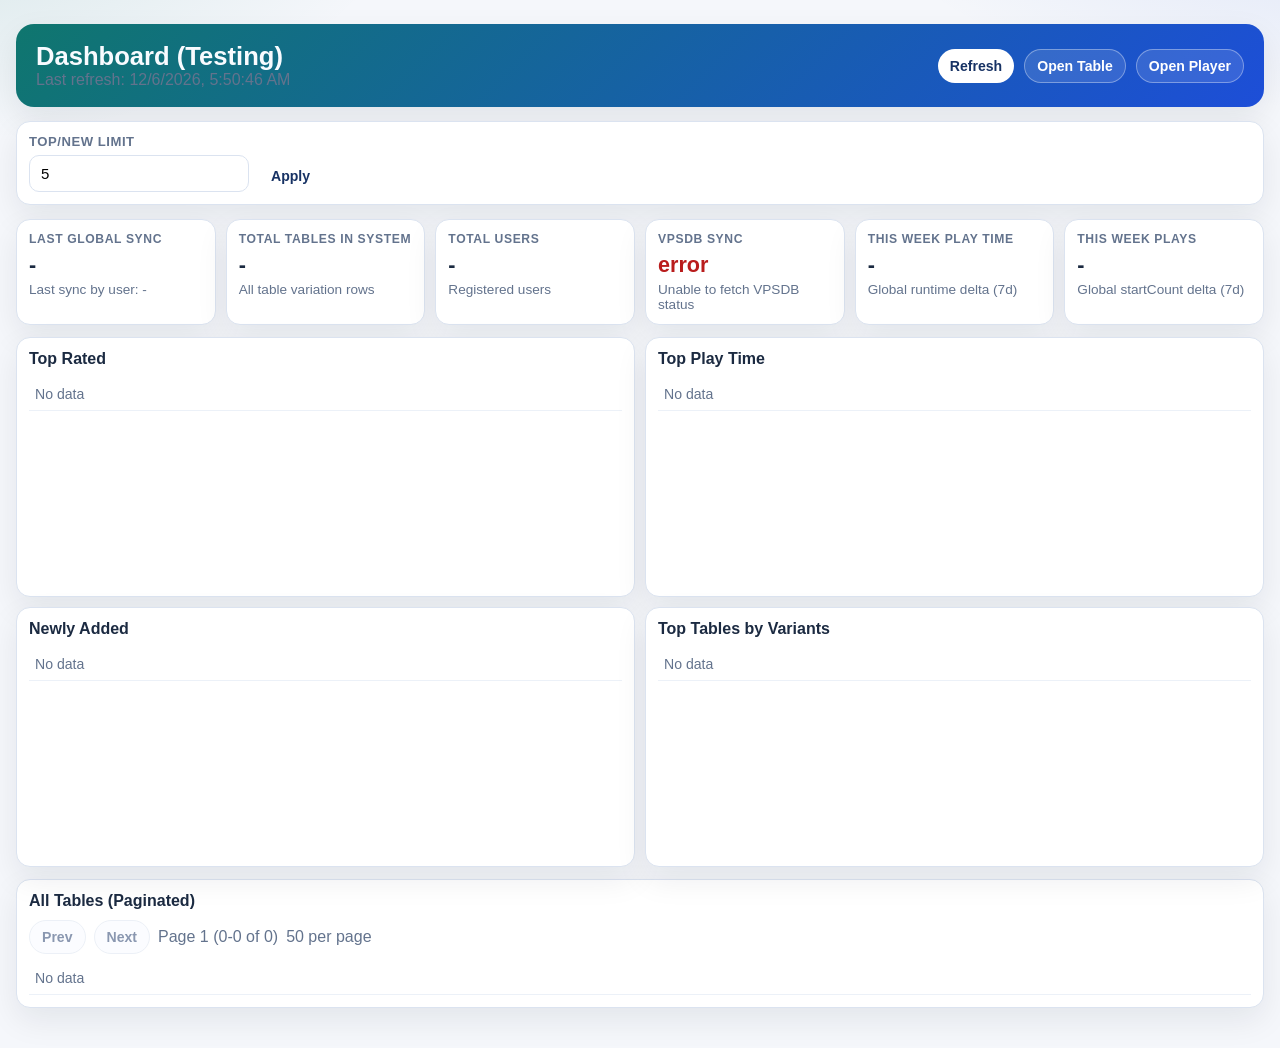
==== index.html @ 9850672e "change API end point name" ====
<!DOCTYPE html>
<html lang="en">
<head>
    <meta charset="UTF-8">
    <meta name="viewport" content="width=device-width, initial-scale=1.0">
    <title>VPinPlay Dashboard</title>
    <style>
        :root {
            --bg: #f5f7fb;
            --surface: #ffffff;
            --line: #dbe3f0;
            --ink: #1b2a41;
            --muted: #63738d;
            --ok: #0f766e;
            --bad: #b91c1c;
            --shadow: 0 12px 32px rgba(15, 23, 42, 0.08);
            --radius: 14px;
        }

        * { box-sizing: border-box; }

        body {
            margin: 0;
            font-family: "Avenir Next", "Montserrat", "Segoe UI", sans-serif;
            color: var(--ink);
            background:
                radial-gradient(900px 420px at -10% -10%, rgba(14, 123, 108, 0.15), transparent 60%),
                radial-gradient(900px 420px at 110% -15%, rgba(29, 78, 216, 0.14), transparent 65%),
                var(--bg);
        }

        .wrap {
            max-width: 1400px;
            margin: 0 auto;
            padding: 24px 16px 40px;
        }

        .hero {
            background: linear-gradient(135deg, #0f766e, #1d4ed8);
            color: #f8fbff;
            border-radius: 18px;
            padding: 18px 20px;
            display: flex;
            align-items: center;
            justify-content: space-between;
            gap: 12px;
            box-shadow: var(--shadow);
        }

        .hero h1 { margin: 0; font-size: clamp(1.25rem, 2vw, 1.9rem); }

        .hero-actions {
            display: flex;
            gap: 10px;
            flex-wrap: wrap;
        }

        .pill, .btn {
            border-radius: 999px;
            padding: 8px 12px;
            font-size: 0.88rem;
            font-weight: 700;
            text-decoration: none;
        }

        .pill {
            color: #fff;
            border: 1px solid rgba(255, 255, 255, 0.35);
            background: rgba(255, 255, 255, 0.12);
        }

        .btn {
            border: none;
            color: #173264;
            background: #fff;
            cursor: pointer;
        }

        .controls, .kpi, .panel {
            background: var(--surface);
            border: 1px solid var(--line);
            border-radius: var(--radius);
            box-shadow: var(--shadow);
        }

        .controls {
            margin-top: 14px;
            padding: 12px;
            display: flex;
            flex-wrap: wrap;
            gap: 10px;
            align-items: end;
        }

        .field {
            display: flex;
            flex-direction: column;
            gap: 6px;
        }

        .field label {
            font-size: 0.82rem;
            color: var(--muted);
            font-weight: 700;
            text-transform: uppercase;
            letter-spacing: 0.04em;
        }

        input {
            border: 1px solid var(--line);
            border-radius: 10px;
            padding: 9px 11px;
            min-width: 220px;
            font-size: 0.94rem;
        }

        .grid-kpi {
            margin-top: 14px;
            display: grid;
            grid-template-columns: repeat(6, minmax(0, 1fr));
            gap: 10px;
        }

        .kpi {
            padding: 12px;
        }

        .kpi .label {
            color: var(--muted);
            text-transform: uppercase;
            letter-spacing: 0.05em;
            font-size: 0.76rem;
            margin-bottom: 6px;
            font-weight: 700;
        }

        .kpi .value {
            font-size: 1.35rem;
            font-weight: 800;
        }

        .kpi .sub {
            margin-top: 4px;
            color: var(--muted);
            font-size: 0.85rem;
        }

        .status-ok { color: var(--ok); }
        .status-bad { color: var(--bad); }

        .grid-panels {
            margin-top: 12px;
            display: grid;
            grid-template-columns: repeat(2, minmax(0, 1fr));
            gap: 10px;
        }

        .panel {
            padding: 12px;
            min-height: 260px;
        }

        .panel.bottom {
            margin-top: 12px;
            min-height: 0;
        }

        .panel h3 {
            margin: 0 0 10px;
            font-size: 1rem;
        }

        .pager {
            display: flex;
            gap: 8px;
            align-items: center;
            flex-wrap: wrap;
            margin-bottom: 8px;
        }

        .pager .btn {
            background: #f8fbff;
            border: 1px solid var(--line);
        }

        .pager .btn:disabled {
            opacity: 0.5;
            cursor: not-allowed;
        }

        table {
            width: 100%;
            border-collapse: collapse;
            font-size: 0.88rem;
        }

        th, td {
            text-align: left;
            padding: 8px 6px;
            border-bottom: 1px solid #ecf1f8;
            vertical-align: top;
        }

        th {
            color: var(--muted);
            font-size: 0.76rem;
            text-transform: uppercase;
            letter-spacing: 0.05em;
        }

        .muted { color: var(--muted); }

        @media (max-width: 1050px) {
            .grid-kpi { grid-template-columns: repeat(2, minmax(0, 1fr)); }
            .grid-panels { grid-template-columns: 1fr; }
        }

        @media (max-width: 640px) {
            .grid-kpi { grid-template-columns: 1fr; }
            input { min-width: 0; width: 100%; }
        }
    </style>
</head>
<body>
    <div class="wrap">
        <section class="hero">
            <div>
                <h1>Dashboard (Testing)</h1>
                <div id="lastRefresh" class="muted">Last refresh: -</div>
            </div>
            <div class="hero-actions">
                <button class="btn" onclick="refreshDashboard()">Refresh</button>
                <a class="pill" href="table.html">Open Table</a>
                <a class="pill" href="player.html">Open Player</a>
            </div>
        </section>

        <section class="controls">
            <div class="field">
                <label for="limitInput">Top/New Limit</label>
                <input id="limitInput" type="number" value="5" min="1" max="100">
            </div>
            <button class="btn" onclick="refreshDashboard()">Apply</button>
        </section>

        <section class="grid-kpi">
            <article class="kpi">
                <div class="label">Last Global Sync</div>
                <div id="kpiLastSync" class="value">-</div>
                <div id="kpiLastSyncUser" class="sub">Last sync by user: -</div>
            </article>
            <article class="kpi">
                <div class="label">Total Tables In System</div>
                <div id="kpiTotalTables" class="value">-</div>
                <div class="sub">All table variation rows</div>
            </article>
            <article class="kpi">
                <div class="label">Total Users</div>
                <div id="kpiUserCount" class="value">-</div>
                <div class="sub">Registered users</div>
            </article>
            <article class="kpi">
                <div class="label">VPSDB Sync</div>
                <div id="kpiVpsdbStatus" class="value">-</div>
                <div id="kpiVpsdbMeta" class="sub">-</div>
            </article>
            <article class="kpi">
                <div class="label">This Week Play Time</div>
                <div id="kpiRuntimeWeek" class="value">-</div>
                <div class="sub">Global runtime delta (7d)</div>
            </article>
            <article class="kpi">
                <div class="label">This Week Plays</div>
                <div id="kpiStartsWeek" class="value">-</div>
                <div class="sub">Global startCount delta (7d)</div>
            </article>
        </section>

        <section class="grid-panels">
            <section class="panel">
                <h3>Top Rated</h3>
                <table id="topRatedTable"></table>
            </section>

            <section class="panel">
                <h3>Top Play Time</h3>
                <table id="topPlayTimeGlobalTable"></table>
            </section>

            <section class="panel">
                <h3>Newly Added</h3>
                <table id="newlyAddedTable"></table>
            </section>

            <section class="panel">
                <h3>Top Tables by Variants</h3>
                <table id="topVariantsTable"></table>
            </section>
        </section>

        <section class="panel bottom">
            <h3>All Tables (Paginated)</h3>
            <div class="pager">
                <button id="allTablesPrevBtn" class="btn" onclick="prevAllTablesPage()">Prev</button>
                <button id="allTablesNextBtn" class="btn" onclick="nextAllTablesPage()">Next</button>
                <span id="allTablesPageInfo" class="muted">Page 1</span>
                <span class="muted">50 per page</span>
            </div>
            <table id="allTablesTable"></table>
        </section>
    </div>

    <script>
        const API_BASE = "http://api.vpinplay.com:8888";
        const ALL_TABLES_PAGE_SIZE = 50;
        let allTablesOffset = 0;
        let allTablesTotal = null;

        function q(id) { return document.getElementById(id); }

        function escapeHtml(value) {
            return String(value ?? "")
                .replaceAll("&", "&amp;")
                .replaceAll("<", "&lt;")
                .replaceAll(">", "&gt;")
                .replaceAll('"', "&quot;")
                .replaceAll("'", "&#039;");
        }

        function fmtDate(value) {
            if (!value) return "-";
            const d = new Date(value);
            if (Number.isNaN(d.getTime())) return "-";
            return d.toLocaleString();
        }

        function truncateHash(value, max = 32) {
            const text = value || "";
            return text.length > max ? text.slice(0, max) : (text || "-");
        }

        function fmtNumber(value) {
            return Number(value || 0).toLocaleString();
        }

        function fmtTableName(row) {
            const name = row?.vpsdb?.name || "Unknown Table";
            const manufacturer = row?.vpsdb?.manufacturer;
            const year = row?.vpsdb?.year;
            const parts = [manufacturer, year].filter(v => v !== null && v !== undefined && String(v).trim() !== "");
            return parts.length ? `${name} (${parts.join(", ")})` : name;
        }

        async function api(path) {
            try {
                const response = await fetch(`${API_BASE}${path}`);
                const data = await response.json().catch(() => ({}));
                return { ok: response.ok, status: response.status, data };
            } catch (error) {
                return { ok: false, status: 0, data: { error: error.message } };
            }
        }

        function renderTable(elId, columns, rows) {
            const el = q(elId);
            if (!rows || rows.length === 0) {
                el.innerHTML = `<tr><td class="muted">No data</td></tr>`;
                return;
            }

            let html = "<thead><tr>";
            columns.forEach(col => { html += `<th>${escapeHtml(col.label)}</th>`; });
            html += "</tr></thead><tbody>";

            rows.forEach(row => {
                html += "<tr>";
                columns.forEach(col => {
                    const raw = col.getter(row);
                    const text = raw === null || raw === undefined || raw === "" ? "-" : raw;
                    html += `<td>${escapeHtml(text)}</td>`;
                });
                html += "</tr>";
            });

            html += "</tbody>";
            el.innerHTML = html;
        }

        function setKpi(id, value, className = "") {
            const el = q(id);
            el.textContent = value;
            el.className = `value ${className}`.trim();
        }

        async function loadAllTablesPage() {
            const result = await api(`/api/v1/tables?limit=${ALL_TABLES_PAGE_SIZE}&offset=${allTablesOffset}`);
            const items = result.ok && Array.isArray(result.data?.items) ? result.data.items : [];
            const pg = result.ok ? (result.data?.pagination || {}) : {};
            allTablesTotal = result.ok ? (pg.total ?? null) : null;

            renderTable("allTablesTable",
                [
                    { label: "Name", getter: r => r.vpsdb?.name || "Unknown Table" },
                    { label: "Manufacturer", getter: r => r.vpsdb?.manufacturer || "-" },
                    { label: "Year", getter: r => r.vpsdb?.year || "-" },
                    { label: "VPS ID", getter: r => r.vpsId || "-" },
                    { label: "Filename", getter: r => r.filename || "-" },
                    { label: "Filehash", getter: r => truncateHash(r.filehash, 32) },
                ],
                items
            );

            const pageNumber = Math.floor((pg.offset || 0) / ALL_TABLES_PAGE_SIZE) + 1;
            const total = pg.total || 0;
            const returned = pg.returned || 0;
            const start = total === 0 ? 0 : (pg.offset || 0) + 1;
            const end = (pg.offset || 0) + returned;
            q("allTablesPageInfo").textContent = `Page ${pageNumber} (${start}-${end} of ${total})`;
            q("allTablesPrevBtn").disabled = !pg.hasPrev;
            q("allTablesNextBtn").disabled = !pg.hasNext;
        }

        async function prevAllTablesPage() {
            allTablesOffset = Math.max(0, allTablesOffset - ALL_TABLES_PAGE_SIZE);
            await loadAllTablesPage();
        }

        async function nextAllTablesPage() {
            allTablesOffset = allTablesOffset + ALL_TABLES_PAGE_SIZE;
            await loadAllTablesPage();
        }

        async function refreshDashboard() {
            const limit = q("limitInput").value.trim() || "5";

            const [
                lastSyncRes,
                topRatedRes,
                topPlayTimeRes,
                newlyAddedRes,
                topVariantsRes,
                vpsdbStatusRes,
                weeklyActivityRes,
                userCountRes,
            ] = await Promise.all([
                api("/api/v1/sync/last"),
                api(`/api/v1/tables/top-rated?limit=${encodeURIComponent(limit)}`),
                api(`/api/v1/tables/top-play-time?limit=${encodeURIComponent(limit)}`),
                api(`/api/v1/tables/newly-added?limit=${encodeURIComponent(limit)}`),
                api(`/api/v1/tables/top-variants?limit=${encodeURIComponent(limit)}`),
                api("/api/v1/vpsdb/status"),
                api("/api/v1/tables/activity-weekly?days=7"),
                api("/api/v1/users/count"),
            ]);

            q("lastRefresh").textContent = `Last refresh: ${new Date().toLocaleString()}`;

            q("kpiLastSync").textContent = lastSyncRes.ok ? fmtDate(lastSyncRes.data.lastSyncAt) : "-";
            q("kpiLastSyncUser").textContent = `Last sync by user: ${lastSyncRes.ok ? (lastSyncRes.data.userId || "-") : "-"}`;

            const topRatedRows = topRatedRes.ok && Array.isArray(topRatedRes.data) ? topRatedRes.data : [];
            const newlyAddedRows = newlyAddedRes.ok && Array.isArray(newlyAddedRes.data) ? newlyAddedRes.data : [];
            const topVariantsRows = topVariantsRes.ok && Array.isArray(topVariantsRes.data) ? topVariantsRes.data : [];
            q("kpiTotalTables").textContent = allTablesTotal === null ? "-" : String(allTablesTotal);
            q("kpiUserCount").textContent = userCountRes.ok ? fmtNumber(userCountRes.data.userCount) : "-";

            if (vpsdbStatusRes.ok) {
                const statusText = String(vpsdbStatusRes.data.status || "unknown");
                setKpi("kpiVpsdbStatus", statusText, statusText === "ok" ? "status-ok" : "status-bad");
                q("kpiVpsdbMeta").textContent = `records: ${vpsdbStatusRes.data.recordCount ?? "-"} | last: ${fmtDate(vpsdbStatusRes.data.lastSyncAt)}`;
            } else {
                setKpi("kpiVpsdbStatus", "error", "status-bad");
                q("kpiVpsdbMeta").textContent = "Unable to fetch VPSDB status";
            }

            if (weeklyActivityRes.ok) {
                q("kpiRuntimeWeek").textContent = `${fmtNumber(weeklyActivityRes.data.runTimePlayed)} min`;
                q("kpiStartsWeek").textContent = fmtNumber(weeklyActivityRes.data.startCountPlayed);
            } else {
                q("kpiRuntimeWeek").textContent = "-";
                q("kpiStartsWeek").textContent = "-";
            }

            renderTable("topRatedTable",
                [
                    { label: "Table", getter: r => fmtTableName(r) },
                    { label: "Avg Rating", getter: r => r.avgRating },
                    { label: "Rating Count", getter: r => r.ratingCount },
                    { label: "VPS ID", getter: r => r.vpsId },
                ],
                topRatedRows
            );

            const topPlayTimeRows = topPlayTimeRes.ok && Array.isArray(topPlayTimeRes.data) ? topPlayTimeRes.data : [];
            renderTable("topPlayTimeGlobalTable",
                [
                    { label: "Table", getter: r => fmtTableName(r) },
                    { label: "Run Time (Total)", getter: r => `${Number(r.runTimeTotal || 0)} min` },
                    { label: "Starts (Total)", getter: r => r.startCountTotal },
                    { label: "Players", getter: r => r.playerCount },
                    { label: "VPS ID", getter: r => r.vpsId },
                ],
                topPlayTimeRows
            );

            renderTable("newlyAddedTable",
                [
                    { label: "Table", getter: r => fmtTableName(r) },
                    { label: "First Seen", getter: r => fmtDate(r.firstSeenAt) },
                    { label: "Variations", getter: r => r.variationCount },
                    { label: "VPS ID", getter: r => r.vpsId },
                ],
                newlyAddedRows
            );

            renderTable("topVariantsTable",
                [
                    { label: "Table", getter: r => fmtTableName(r) },
                    { label: "Variants", getter: r => r.variationCount },
                    { label: "VPS ID", getter: r => r.vpsId },
                ],
                topVariantsRows
            );

            await loadAllTablesPage();
            q("kpiTotalTables").textContent = allTablesTotal === null ? "-" : String(allTablesTotal);
        }

        document.addEventListener("DOMContentLoaded", refreshDashboard);
    </script>
</body>
</html>
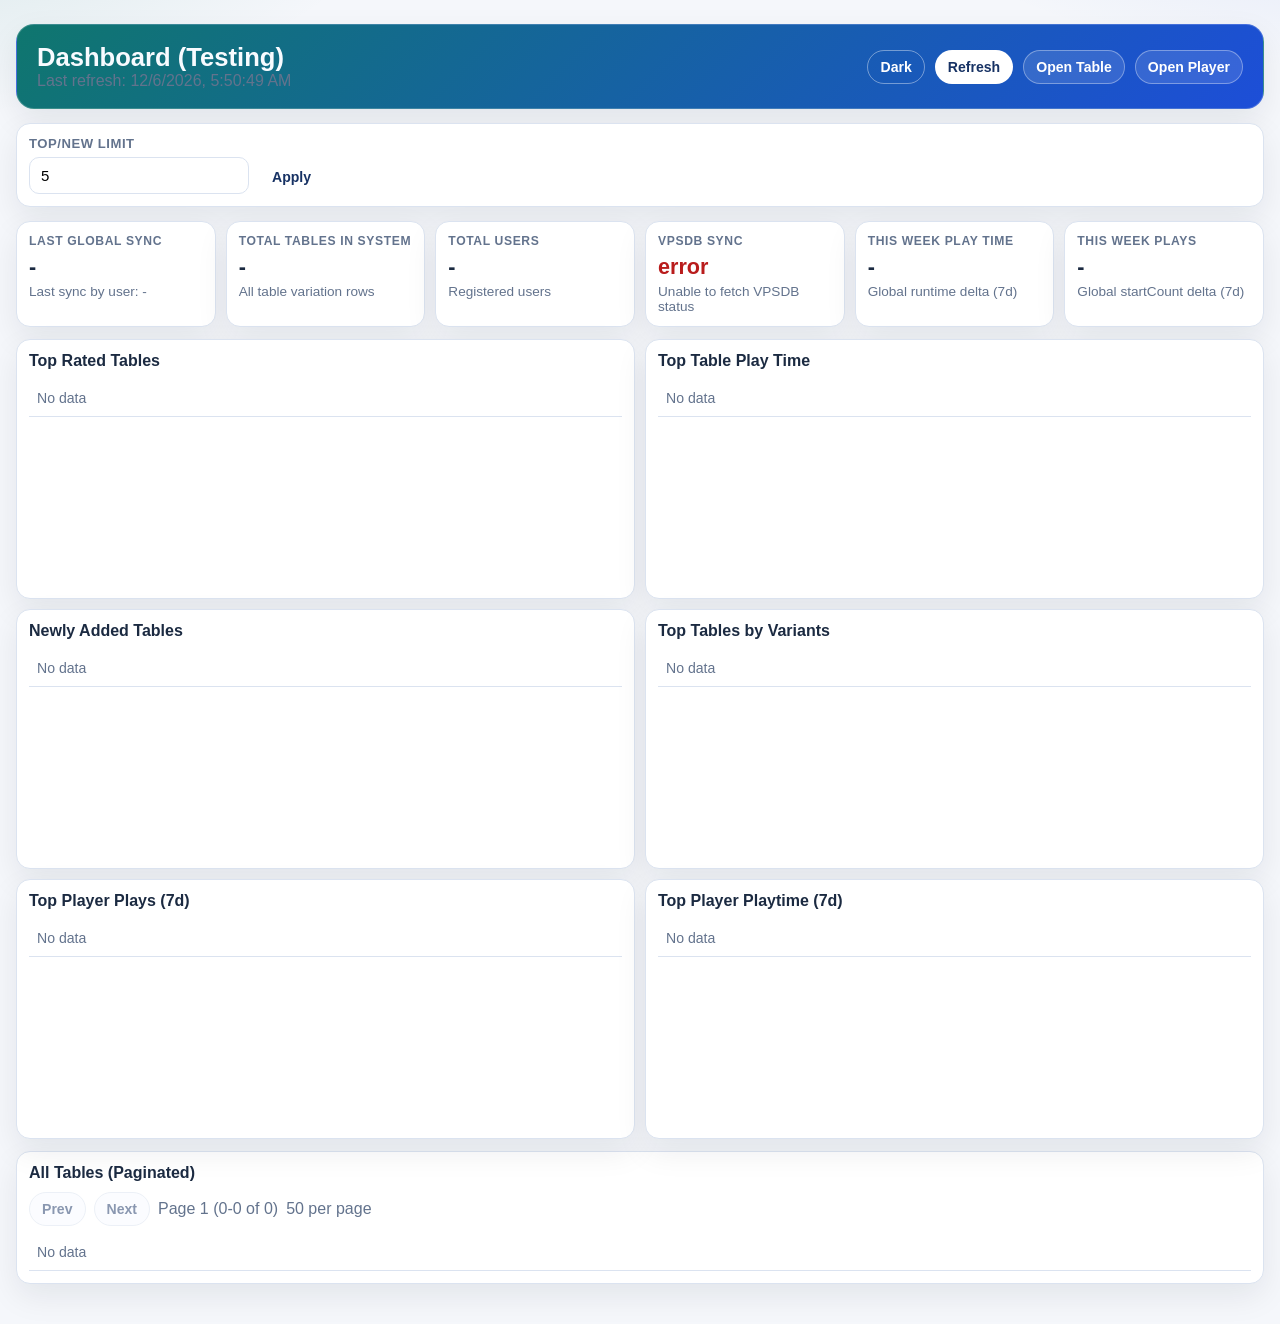
==== commit a85e4dda: "darkmode- fix header" ====
--- a/index.html
+++ b/index.html
@@ -8,13 +8,44 @@
         :root {
             --bg: #f5f7fb;
             --surface: #ffffff;
+            --surface-2: #f1f6ff;
             --line: #dbe3f0;
             --ink: #1b2a41;
             --muted: #63738d;
             --ok: #0f766e;
             --bad: #b91c1c;
+            --hero-a: #0f766e;
+            --hero-b: #1d4ed8;
+            --hero-border: rgba(255, 255, 255, 0.18);
+            --link: #1d4ed8;
+            --table-row: #ffffff;
+            --table-row-alt: #f8fbff;
+            --table-hover: #e9f2ff;
+            --bg-glow-a: rgba(14, 123, 108, 0.15);
+            --bg-glow-b: rgba(29, 78, 216, 0.14);
             --shadow: 0 12px 32px rgba(15, 23, 42, 0.08);
             --radius: 14px;
+        }
+
+        [data-theme="dark"] {
+            --bg: #0a1220;
+            --surface: #111d31;
+            --surface-2: #172742;
+            --line: #273b5b;
+            --ink: #e8f0ff;
+            --muted: #9fb1cc;
+            --ok: #47d8c8;
+            --bad: #ff8c8c;
+            --hero-a: #0b4f57;
+            --hero-b: #1a3769;
+            --hero-border: rgba(159, 177, 204, 0.22);
+            --link: #8ab4ff;
+            --table-row: #10203a;
+            --table-row-alt: #142844;
+            --table-hover: #1e365b;
+            --bg-glow-a: rgba(12, 109, 96, 0.22);
+            --bg-glow-b: rgba(29, 78, 216, 0.2);
+            --shadow: 0 12px 32px rgba(2, 8, 20, 0.5);
         }
 
         * { box-sizing: border-box; }
@@ -24,20 +55,25 @@
             font-family: "Avenir Next", "Montserrat", "Segoe UI", sans-serif;
             color: var(--ink);
             background:
-                radial-gradient(900px 420px at -10% -10%, rgba(14, 123, 108, 0.15), transparent 60%),
-                radial-gradient(900px 420px at 110% -15%, rgba(29, 78, 216, 0.14), transparent 65%),
+                radial-gradient(900px 420px at -10% -10%, var(--bg-glow-a), transparent 60%),
+                radial-gradient(900px 420px at 110% -15%, var(--bg-glow-b), transparent 65%),
                 var(--bg);
-        }
+            transition: background 180ms ease, color 180ms ease;
+        }
+
+        a { color: var(--link); }
 
         .wrap {
-            max-width: 1400px;
-            margin: 0 auto;
+            width: 100%;
+            max-width: none;
+            margin: 0;
             padding: 24px 16px 40px;
         }
 
         .hero {
-            background: linear-gradient(135deg, #0f766e, #1d4ed8);
+            background: linear-gradient(135deg, var(--hero-a), var(--hero-b));
             color: #f8fbff;
+            border: 1px solid var(--hero-border);
             border-radius: 18px;
             padding: 18px 20px;
             display: flex;
@@ -74,6 +110,19 @@
             color: #173264;
             background: #fff;
             cursor: pointer;
+            border: 1px solid transparent;
+            transition: transform 120ms ease, filter 120ms ease;
+        }
+
+        .btn:hover {
+            transform: translateY(-1px);
+            filter: brightness(0.98);
+        }
+
+        .btn-theme {
+            background: transparent;
+            color: #fff;
+            border: 1px solid rgba(255, 255, 255, 0.4);
         }
 
         .controls, .kpi, .panel {
@@ -158,6 +207,7 @@
         .panel {
             padding: 12px;
             min-height: 260px;
+            overflow: hidden;
         }
 
         .panel.bottom {
@@ -196,8 +246,8 @@
 
         th, td {
             text-align: left;
-            padding: 8px 6px;
-            border-bottom: 1px solid #ecf1f8;
+            padding: 10px 8px;
+            border-bottom: 1px solid var(--line);
             vertical-align: top;
         }
 
@@ -206,7 +256,12 @@
             font-size: 0.76rem;
             text-transform: uppercase;
             letter-spacing: 0.05em;
-        }
+            background: var(--surface-2);
+        }
+
+        tr td { background: var(--table-row); }
+        tbody tr:nth-child(even) td { background: var(--table-row-alt); }
+        tbody tr:hover td { background: var(--table-hover); }
 
         .muted { color: var(--muted); }
 
@@ -229,6 +284,7 @@
                 <div id="lastRefresh" class="muted">Last refresh: -</div>
             </div>
             <div class="hero-actions">
+                <button id="themeToggleBtn" class="btn btn-theme" onclick="toggleTheme()">Dark</button>
                 <button class="btn" onclick="refreshDashboard()">Refresh</button>
                 <a class="pill" href="table.html">Open Table</a>
                 <a class="pill" href="player.html">Open Player</a>
@@ -278,23 +334,33 @@
 
         <section class="grid-panels">
             <section class="panel">
-                <h3>Top Rated</h3>
+                <h3>Top Rated Tables</h3>
                 <table id="topRatedTable"></table>
             </section>
 
             <section class="panel">
-                <h3>Top Play Time</h3>
+                <h3>Top Table Play Time</h3>
                 <table id="topPlayTimeGlobalTable"></table>
             </section>
 
             <section class="panel">
-                <h3>Newly Added</h3>
+                <h3>Newly Added Tables</h3>
                 <table id="newlyAddedTable"></table>
             </section>
 
             <section class="panel">
                 <h3>Top Tables by Variants</h3>
                 <table id="topVariantsTable"></table>
+            </section>
+
+            <section class="panel">
+                <h3 id="topPlayerPlaysTitle">Top Player Plays (7d)</h3>
+                <table id="topPlayerPlaysTable"></table>
+            </section>
+
+            <section class="panel">
+                <h3 id="topPlayerPlaytimeTitle">Top Player Playtime (7d)</h3>
+                <table id="topPlayerPlaytimeTable"></table>
             </section>
         </section>
 
@@ -311,12 +377,41 @@
     </div>
 
     <script>
-        const API_BASE = "http://api.vpinplay.com:8888";
+        const API_BASE = "https://api.vpinplay.com:8888";
         const ALL_TABLES_PAGE_SIZE = 50;
+        const TOP_PLAYER_DAYS = 7;
+        const TOP_PLAYER_LIMIT = 5;
         let allTablesOffset = 0;
         let allTablesTotal = null;
 
         function q(id) { return document.getElementById(id); }
+
+        function getPreferredTheme() {
+            const saved = localStorage.getItem("vpin-theme");
+            if (saved === "light" || saved === "dark") return saved;
+            return window.matchMedia("(prefers-color-scheme: dark)").matches ? "dark" : "light";
+        }
+
+        function updateThemeToggleLabel(theme) {
+            const btn = q("themeToggleBtn");
+            if (!btn) return;
+            btn.textContent = theme === "dark" ? "Light" : "Dark";
+        }
+
+        function applyTheme(theme) {
+            document.documentElement.setAttribute("data-theme", theme);
+            updateThemeToggleLabel(theme);
+        }
+
+        function initTheme() {
+            applyTheme(getPreferredTheme());
+        }
+
+        function toggleTheme() {
+            const next = document.documentElement.getAttribute("data-theme") === "dark" ? "light" : "dark";
+            localStorage.setItem("vpin-theme", next);
+            applyTheme(next);
+        }
 
         function escapeHtml(value) {
             return String(value ?? "")
@@ -329,9 +424,12 @@
 
         function fmtDate(value) {
             if (!value) return "-";
-            const d = new Date(value);
+            const raw = String(value).trim();
+            const hasTimeZone = /([zZ]|[+-]\d{2}:\d{2})$/.test(raw);
+            const normalized = !hasTimeZone && raw.includes("T") ? `${raw}Z` : raw;
+            const d = new Date(normalized);
             if (Number.isNaN(d.getTime())) return "-";
-            return d.toLocaleString();
+            return d.toLocaleString(undefined, { dateStyle: "medium", timeStyle: "medium" });
         }
 
         function truncateHash(value, max = 32) {
@@ -349,6 +447,25 @@
             const year = row?.vpsdb?.year;
             const parts = [manufacturer, year].filter(v => v !== null && v !== undefined && String(v).trim() !== "");
             return parts.length ? `${name} (${parts.join(", ")})` : name;
+        }
+
+        function linkTableName(name, vpsId) {
+            const text = name === null || name === undefined || name === "" ? "-" : String(name);
+            const id = String(vpsId || "").trim();
+            if (!id || text === "-") return escapeHtml(text);
+            return `<a href="table.html?vpsid=${encodeURIComponent(id)}">${escapeHtml(text)}</a>`;
+        }
+
+        function linkVpsId(vpsId) {
+            const id = String(vpsId || "").trim();
+            if (!id) return "-";
+            return `<a href="https://virtualpinballspreadsheet.github.io/games?game=${encodeURIComponent(id)}" target="_blank" rel="noopener noreferrer">${escapeHtml(id)}</a>`;
+        }
+
+        function linkUserId(userId) {
+            const id = String(userId || "").trim();
+            if (!id) return "-";
+            return `<a href="player.html?userid=${encodeURIComponent(id)}">${escapeHtml(id)}</a>`;
         }
 
         async function api(path) {
@@ -377,7 +494,7 @@
                 columns.forEach(col => {
                     const raw = col.getter(row);
                     const text = raw === null || raw === undefined || raw === "" ? "-" : raw;
-                    html += `<td>${escapeHtml(text)}</td>`;
+                    html += `<td>${col.html ? text : escapeHtml(text)}</td>`;
                 });
                 html += "</tr>";
             });
@@ -400,10 +517,10 @@
 
             renderTable("allTablesTable",
                 [
-                    { label: "Name", getter: r => r.vpsdb?.name || "Unknown Table" },
+                    { label: "Name", getter: r => linkTableName(r.vpsdb?.name || "Unknown Table", r.vpsId), html: true },
                     { label: "Manufacturer", getter: r => r.vpsdb?.manufacturer || "-" },
                     { label: "Year", getter: r => r.vpsdb?.year || "-" },
-                    { label: "VPS ID", getter: r => r.vpsId || "-" },
+                    { label: "VPS ID", getter: r => linkVpsId(r.vpsId), html: true },
                     { label: "Filename", getter: r => r.filename || "-" },
                     { label: "Filehash", getter: r => truncateHash(r.filehash, 32) },
                 ],
@@ -428,6 +545,11 @@
         async function nextAllTablesPage() {
             allTablesOffset = allTablesOffset + ALL_TABLES_PAGE_SIZE;
             await loadAllTablesPage();
+        }
+
+        async function loadTopPlayerActivity(metric, days = TOP_PLAYER_DAYS, limit = TOP_PLAYER_LIMIT) {
+            const res = await api(`/api/v1/users/top-activity?metric=${encodeURIComponent(metric)}&days=${encodeURIComponent(days)}&limit=${encodeURIComponent(limit)}`);
+            return res.ok && Array.isArray(res.data?.items) ? res.data.items : [];
         }
 
         async function refreshDashboard() {
@@ -442,6 +564,8 @@
                 vpsdbStatusRes,
                 weeklyActivityRes,
                 userCountRes,
+                topPlayerPlaysRows,
+                topPlayerRuntimeRows,
             ] = await Promise.all([
                 api("/api/v1/sync/last"),
                 api(`/api/v1/tables/top-rated?limit=${encodeURIComponent(limit)}`),
@@ -451,6 +575,8 @@
                 api("/api/v1/vpsdb/status"),
                 api("/api/v1/tables/activity-weekly?days=7"),
                 api("/api/v1/users/count"),
+                loadTopPlayerActivity("startCountPlayed"),
+                loadTopPlayerActivity("runTimePlayed"),
             ]);
 
             q("lastRefresh").textContent = `Last refresh: ${new Date().toLocaleString()}`;
@@ -483,10 +609,10 @@
 
             renderTable("topRatedTable",
                 [
-                    { label: "Table", getter: r => fmtTableName(r) },
+                    { label: "Table", getter: r => linkTableName(fmtTableName(r), r.vpsId), html: true },
                     { label: "Avg Rating", getter: r => r.avgRating },
                     { label: "Rating Count", getter: r => r.ratingCount },
-                    { label: "VPS ID", getter: r => r.vpsId },
+                    { label: "VPS ID", getter: r => linkVpsId(r.vpsId), html: true },
                 ],
                 topRatedRows
             );
@@ -494,39 +620,61 @@
             const topPlayTimeRows = topPlayTimeRes.ok && Array.isArray(topPlayTimeRes.data) ? topPlayTimeRes.data : [];
             renderTable("topPlayTimeGlobalTable",
                 [
-                    { label: "Table", getter: r => fmtTableName(r) },
+                    { label: "Table", getter: r => linkTableName(fmtTableName(r), r.vpsId), html: true },
                     { label: "Run Time (Total)", getter: r => `${Number(r.runTimeTotal || 0)} min` },
                     { label: "Starts (Total)", getter: r => r.startCountTotal },
                     { label: "Players", getter: r => r.playerCount },
-                    { label: "VPS ID", getter: r => r.vpsId },
+                    { label: "VPS ID", getter: r => linkVpsId(r.vpsId), html: true },
                 ],
                 topPlayTimeRows
             );
 
             renderTable("newlyAddedTable",
                 [
-                    { label: "Table", getter: r => fmtTableName(r) },
+                    { label: "Table", getter: r => linkTableName(fmtTableName(r), r.vpsId), html: true },
                     { label: "First Seen", getter: r => fmtDate(r.firstSeenAt) },
                     { label: "Variations", getter: r => r.variationCount },
-                    { label: "VPS ID", getter: r => r.vpsId },
+                    { label: "VPS ID", getter: r => linkVpsId(r.vpsId), html: true },
                 ],
                 newlyAddedRows
             );
 
             renderTable("topVariantsTable",
                 [
-                    { label: "Table", getter: r => fmtTableName(r) },
+                    { label: "Table", getter: r => linkTableName(fmtTableName(r), r.vpsId), html: true },
                     { label: "Variants", getter: r => r.variationCount },
-                    { label: "VPS ID", getter: r => r.vpsId },
+                    { label: "VPS ID", getter: r => linkVpsId(r.vpsId), html: true },
                 ],
                 topVariantsRows
             );
 
+            q("topPlayerPlaysTitle").textContent = `Top Player Plays (${TOP_PLAYER_DAYS}d)`;
+            q("topPlayerPlaytimeTitle").textContent = `Top Player Playtime (${TOP_PLAYER_DAYS}d)`;
+
+            renderTable("topPlayerPlaysTable",
+                [
+                    { label: "User", getter: r => linkUserId(r.userId), html: true },
+                    { label: "Plays", getter: r => fmtNumber(r.startCountPlayed) },
+                ],
+                topPlayerPlaysRows
+            );
+
+            renderTable("topPlayerPlaytimeTable",
+                [
+                    { label: "User", getter: r => linkUserId(r.userId), html: true },
+                    { label: "Run Time", getter: r => `${fmtNumber(r.runTimePlayed)} min` },
+                ],
+                topPlayerRuntimeRows
+            );
+
             await loadAllTablesPage();
             q("kpiTotalTables").textContent = allTablesTotal === null ? "-" : String(allTablesTotal);
         }
 
-        document.addEventListener("DOMContentLoaded", refreshDashboard);
+        document.addEventListener("DOMContentLoaded", () => {
+            initTheme();
+            refreshDashboard();
+        });
     </script>
 </body>
 </html>
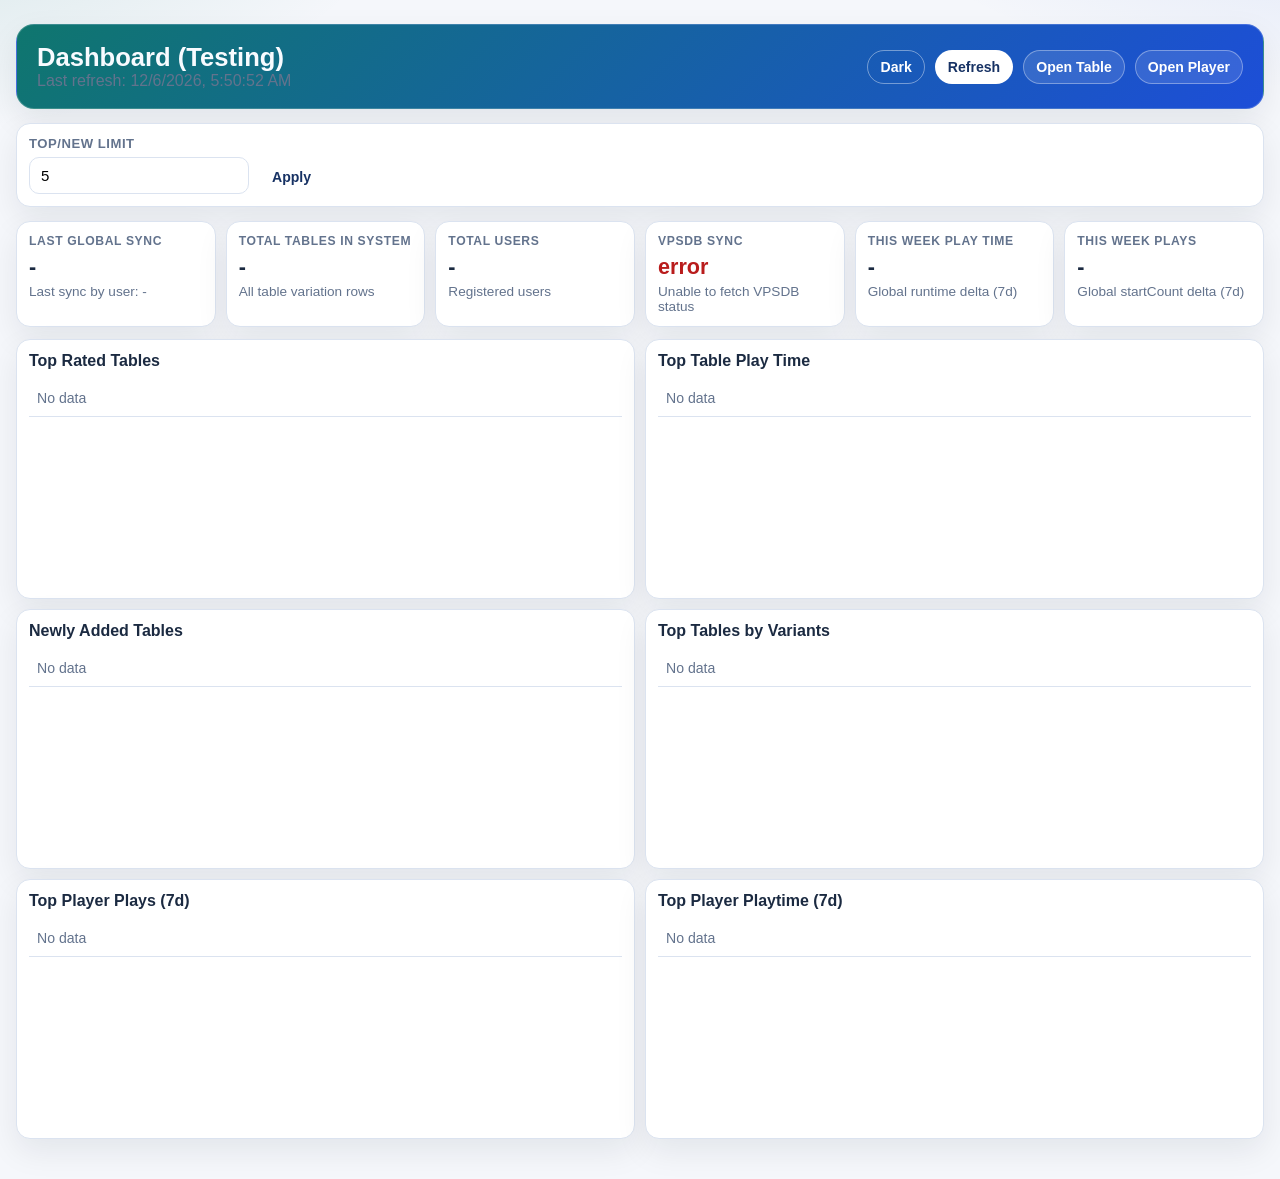
==== commit dfa5f294: "hide all tables pagainated from index.html for now" ====
--- a/index.html
+++ b/index.html
@@ -364,7 +364,7 @@
             </section>
         </section>
 
-        <section class="panel bottom">
+        <section id="allTablesPanel" class="panel bottom">
             <h3>All Tables (Paginated)</h3>
             <div class="pager">
                 <button id="allTablesPrevBtn" class="btn" onclick="prevAllTablesPage()">Prev</button>
@@ -379,6 +379,7 @@
     <script>
         const API_BASE = "https://api.vpinplay.com:8888";
         const ALL_TABLES_PAGE_SIZE = 50;
+        const ENABLE_ALL_TABLES_PANEL = false;
         const TOP_PLAYER_DAYS = 7;
         const TOP_PLAYER_LIMIT = 5;
         let allTablesOffset = 0;
@@ -667,12 +668,18 @@
                 topPlayerRuntimeRows
             );
 
-            await loadAllTablesPage();
-            q("kpiTotalTables").textContent = allTablesTotal === null ? "-" : String(allTablesTotal);
+            if (ENABLE_ALL_TABLES_PANEL) {
+                await loadAllTablesPage();
+                q("kpiTotalTables").textContent = allTablesTotal === null ? "-" : String(allTablesTotal);
+            }
         }
 
         document.addEventListener("DOMContentLoaded", () => {
             initTheme();
+            if (!ENABLE_ALL_TABLES_PANEL) {
+                const allTablesPanel = q("allTablesPanel");
+                if (allTablesPanel) allTablesPanel.style.display = "none";
+            }
             refreshDashboard();
         });
     </script>
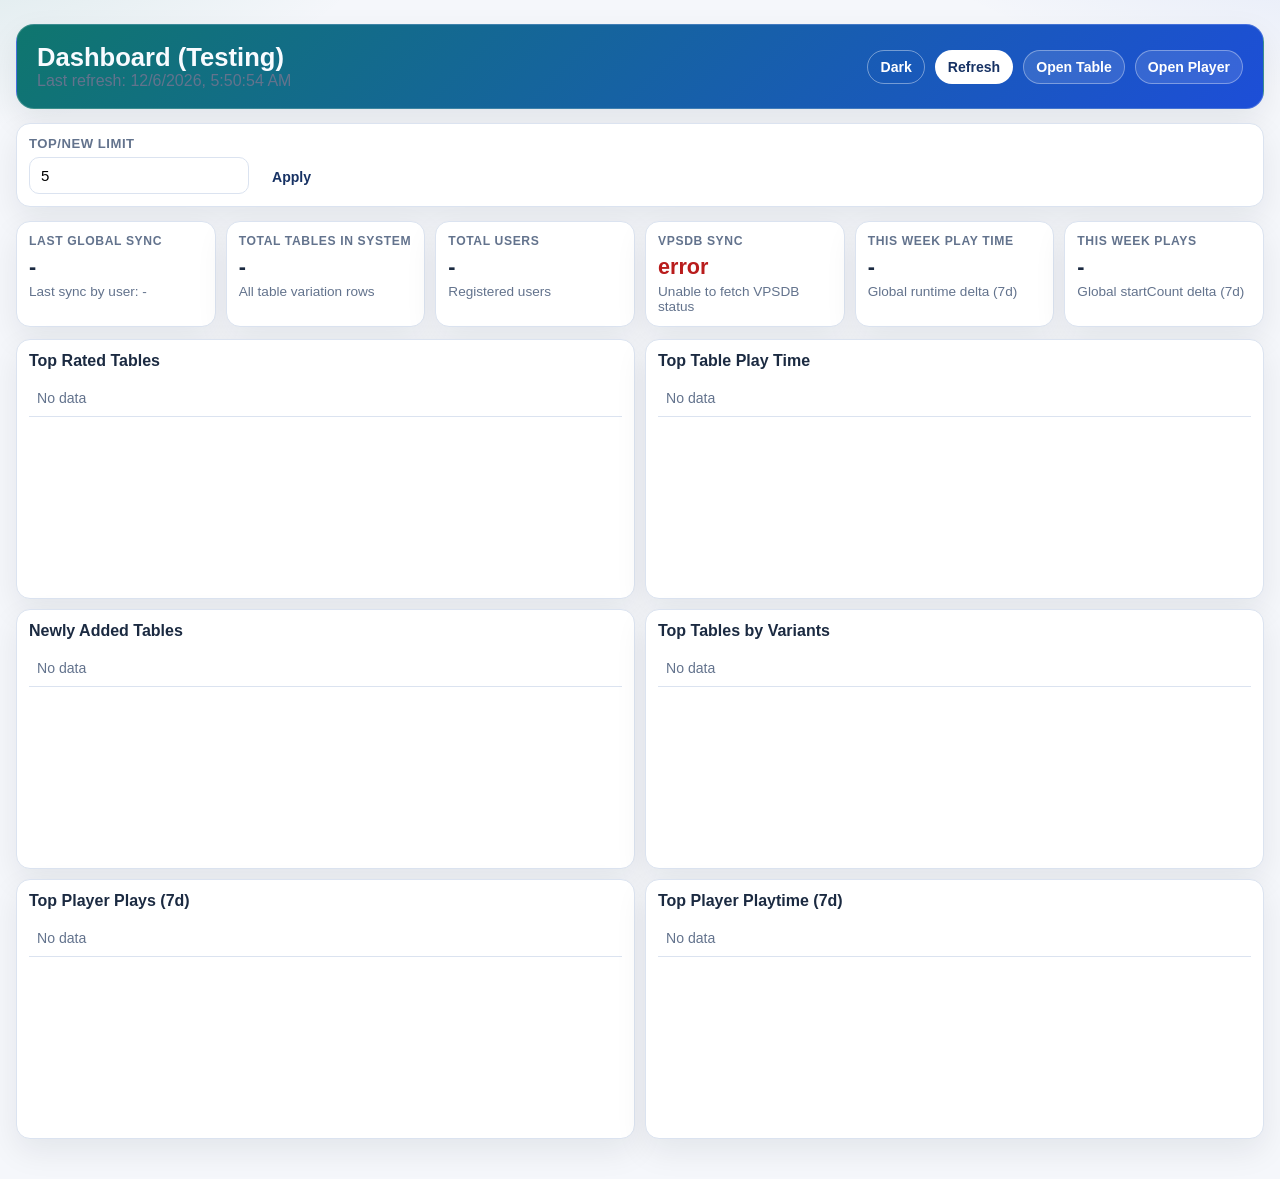
==== commit 4be6740b: "add table count query" ====
--- a/index.html
+++ b/index.html
@@ -565,6 +565,7 @@
                 vpsdbStatusRes,
                 weeklyActivityRes,
                 userCountRes,
+                tableCountRes,
                 topPlayerPlaysRows,
                 topPlayerRuntimeRows,
             ] = await Promise.all([
@@ -576,6 +577,7 @@
                 api("/api/v1/vpsdb/status"),
                 api("/api/v1/tables/activity-weekly?days=7"),
                 api("/api/v1/users/count"),
+                api("/api/v1/tables/count"),
                 loadTopPlayerActivity("startCountPlayed"),
                 loadTopPlayerActivity("runTimePlayed"),
             ]);
@@ -588,7 +590,9 @@
             const topRatedRows = topRatedRes.ok && Array.isArray(topRatedRes.data) ? topRatedRes.data : [];
             const newlyAddedRows = newlyAddedRes.ok && Array.isArray(newlyAddedRes.data) ? newlyAddedRes.data : [];
             const topVariantsRows = topVariantsRes.ok && Array.isArray(topVariantsRes.data) ? topVariantsRes.data : [];
-            q("kpiTotalTables").textContent = allTablesTotal === null ? "-" : String(allTablesTotal);
+            q("kpiTotalTables").textContent = tableCountRes.ok
+                ? fmtNumber(tableCountRes.data.totalTableRows)
+                : "-";
             q("kpiUserCount").textContent = userCountRes.ok ? fmtNumber(userCountRes.data.userCount) : "-";
 
             if (vpsdbStatusRes.ok) {
@@ -670,7 +674,6 @@
 
             if (ENABLE_ALL_TABLES_PANEL) {
                 await loadAllTablesPage();
-                q("kpiTotalTables").textContent = allTablesTotal === null ? "-" : String(allTablesTotal);
             }
         }
 
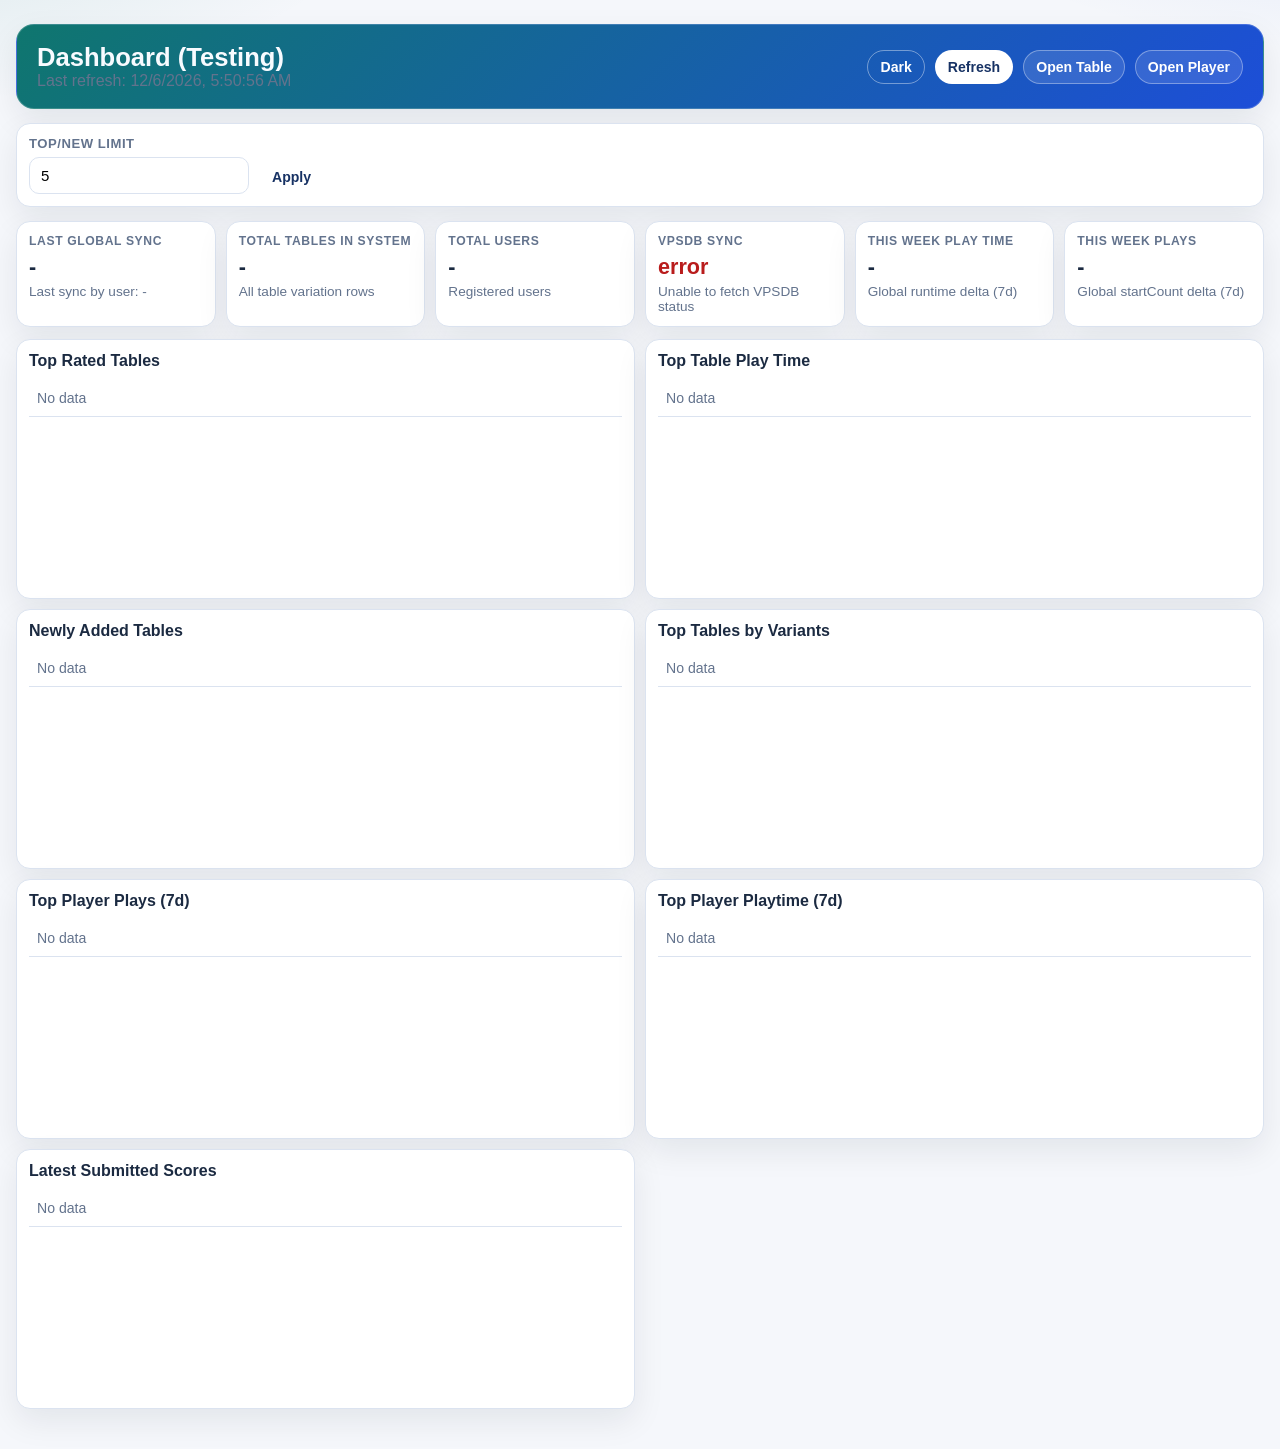
==== commit 244bf877: "add latest scores to new panel" ====
--- a/index.html
+++ b/index.html
@@ -264,6 +264,53 @@
         tbody tr:hover td { background: var(--table-hover); }
 
         .muted { color: var(--muted); }
+
+        .rating-stars {
+            display: inline-flex;
+            align-items: center;
+            gap: 1px;
+            white-space: nowrap;
+        }
+
+        .rating-star-cell {
+            position: relative;
+            display: inline-block;
+            width: 0.95em;
+            height: 1em;
+            line-height: 1;
+        }
+
+        .rating-star {
+            display: block;
+            font-size: 0.95rem;
+            line-height: 1;
+        }
+
+        .rating-star.fill {
+            position: absolute;
+            left: 0;
+            top: 0;
+            overflow: hidden;
+            white-space: nowrap;
+            line-height: 1;
+            color: #facc15;
+        }
+
+        .rating-star.empty {
+            color: var(--muted);
+            opacity: 0.45;
+        }
+
+        .rating-value {
+            margin-left: 6px;
+            color: var(--muted);
+            font-size: 0.84em;
+        }
+
+        .rating-separator {
+            color: var(--muted);
+            margin: 0 6px;
+        }
 
         @media (max-width: 1050px) {
             .grid-kpi { grid-template-columns: repeat(2, minmax(0, 1fr)); }
@@ -362,6 +409,11 @@
                 <h3 id="topPlayerPlaytimeTitle">Top Player Playtime (7d)</h3>
                 <table id="topPlayerPlaytimeTable"></table>
             </section>
+
+            <section class="panel">
+                <h3>Latest Submitted Scores</h3>
+                <table id="latestScoresTable"></table>
+            </section>
         </section>
 
         <section id="allTablesPanel" class="panel bottom">
@@ -379,6 +431,8 @@
     <script>
         const API_BASE = "https://api.vpinplay.com:8888";
         const ALL_TABLES_PAGE_SIZE = 50;
+        const API_PAGE_LIMIT = 100;
+        const MAX_DASHBOARD_LIMIT = 100;
         const ENABLE_ALL_TABLES_PANEL = false;
         const TOP_PLAYER_DAYS = 7;
         const TOP_PLAYER_LIMIT = 5;
@@ -440,6 +494,36 @@
 
         function fmtNumber(value) {
             return Number(value || 0).toLocaleString();
+        }
+
+        function fmtScoreValue(score) {
+            if (!score || typeof score !== "object") return "-";
+            const numericValue = score.value ?? score.score;
+            if (numericValue !== null && numericValue !== undefined && numericValue !== "") {
+                const base = fmtNumber(numericValue);
+                return score.value_suffix ? `${base} ${score.value_suffix}` : base;
+            }
+            if (Array.isArray(score.extra_lines) && score.extra_lines.length) {
+                return score.extra_lines.join(" | ");
+            }
+            return "-";
+        }
+
+        function fmtRatingStars(value, options = {}) {
+            if (value === null || value === undefined || value === "") return "-";
+            const numeric = Number(value);
+            if (!Number.isFinite(numeric)) return "-";
+            const clamped = Math.max(0, Math.min(5, numeric));
+            const roundedToHalf = Math.round(clamped * 2) / 2;
+            const fullStars = Math.floor(roundedToHalf);
+            const hasHalf = roundedToHalf - fullStars >= 0.5;
+            let stars = "";
+            for (let i = 0; i < 5; i += 1) {
+                const fillPercent = i < fullStars ? 100 : (i === fullStars && hasHalf ? 50 : 0);
+                stars += `<span class="rating-star-cell" aria-hidden="true"><span class="rating-star empty">★</span><span class="rating-star fill" style="width:${fillPercent}%">★</span></span>`;
+            }
+            const numericText = options.showNumeric ? ` <span class="rating-value">(${escapeHtml(clamped.toFixed(2))})</span>` : "";
+            return `<span class="rating-stars" title="${escapeHtml(clamped.toFixed(2))} / 5" aria-label="${escapeHtml(clamped.toFixed(2))} out of 5 stars">${stars}</span>${numericText}`;
         }
 
         function fmtTableName(row) {
@@ -549,37 +633,70 @@
         }
 
         async function loadTopPlayerActivity(metric, days = TOP_PLAYER_DAYS, limit = TOP_PLAYER_LIMIT) {
-            const res = await api(`/api/v1/users/top-activity?metric=${encodeURIComponent(metric)}&days=${encodeURIComponent(days)}&limit=${encodeURIComponent(limit)}`);
+            const safeLimit = Math.max(1, Math.min(API_PAGE_LIMIT, Number(limit || TOP_PLAYER_LIMIT)));
+            const res = await api(`/api/v1/users/top-activity?metric=${encodeURIComponent(metric)}&days=${encodeURIComponent(days)}&limit=${encodeURIComponent(safeLimit)}`);
             return res.ok && Array.isArray(res.data?.items) ? res.data.items : [];
         }
 
+        function parseDashboardLimit() {
+            const raw = Number.parseInt(String(q("limitInput").value || "").trim(), 10);
+            if (!Number.isFinite(raw) || raw < 1) return 5;
+            return Math.min(raw, MAX_DASHBOARD_LIMIT);
+        }
+
+        async function fetchPaginatedRows(basePath, requestedLimit) {
+            const target = Math.max(1, Number(requestedLimit || 0));
+            let offset = 0;
+            let remaining = target;
+            const items = [];
+
+            while (remaining > 0) {
+                const pageLimit = Math.min(API_PAGE_LIMIT, remaining);
+                const joiner = basePath.includes("?") ? "&" : "?";
+                const res = await api(`${basePath}${joiner}limit=${encodeURIComponent(pageLimit)}&offset=${encodeURIComponent(offset)}`);
+                if (!res.ok || !Array.isArray(res.data)) return [];
+
+                const pageItems = res.data;
+                items.push(...pageItems);
+
+                if (pageItems.length < pageLimit) break;
+                offset += pageItems.length;
+                remaining = target - items.length;
+            }
+
+            return items.slice(0, target);
+        }
+
         async function refreshDashboard() {
-            const limit = q("limitInput").value.trim() || "5";
+            const limit = parseDashboardLimit();
+            q("limitInput").value = String(limit);
 
             const [
                 lastSyncRes,
-                topRatedRes,
-                topPlayTimeRes,
-                newlyAddedRes,
-                topVariantsRes,
                 vpsdbStatusRes,
                 weeklyActivityRes,
                 userCountRes,
                 tableCountRes,
                 topPlayerPlaysRows,
                 topPlayerRuntimeRows,
+                topRatedRows,
+                topPlayTimeRows,
+                newlyAddedRows,
+                topVariantsRows,
+                latestScoresRes,
             ] = await Promise.all([
                 api("/api/v1/sync/last"),
-                api(`/api/v1/tables/top-rated?limit=${encodeURIComponent(limit)}`),
-                api(`/api/v1/tables/top-play-time?limit=${encodeURIComponent(limit)}`),
-                api(`/api/v1/tables/newly-added?limit=${encodeURIComponent(limit)}`),
-                api(`/api/v1/tables/top-variants?limit=${encodeURIComponent(limit)}`),
                 api("/api/v1/vpsdb/status"),
                 api("/api/v1/tables/activity-weekly?days=7"),
                 api("/api/v1/users/count"),
                 api("/api/v1/tables/count"),
                 loadTopPlayerActivity("startCountPlayed"),
                 loadTopPlayerActivity("runTimePlayed"),
+                fetchPaginatedRows("/api/v1/tables/top-rated", limit),
+                fetchPaginatedRows("/api/v1/tables/top-play-time", limit),
+                fetchPaginatedRows("/api/v1/tables/newly-added", limit),
+                fetchPaginatedRows("/api/v1/tables/top-variants", limit),
+                api(`/api/v1/users/scores/latest?limit=${encodeURIComponent(limit)}&offset=0`),
             ]);
 
             q("lastRefresh").textContent = `Last refresh: ${new Date().toLocaleString()}`;
@@ -587,9 +704,6 @@
             q("kpiLastSync").textContent = lastSyncRes.ok ? fmtDate(lastSyncRes.data.lastSyncAt) : "-";
             q("kpiLastSyncUser").textContent = `Last sync by user: ${lastSyncRes.ok ? (lastSyncRes.data.userId || "-") : "-"}`;
 
-            const topRatedRows = topRatedRes.ok && Array.isArray(topRatedRes.data) ? topRatedRes.data : [];
-            const newlyAddedRows = newlyAddedRes.ok && Array.isArray(newlyAddedRes.data) ? newlyAddedRes.data : [];
-            const topVariantsRows = topVariantsRes.ok && Array.isArray(topVariantsRes.data) ? topVariantsRes.data : [];
             q("kpiTotalTables").textContent = tableCountRes.ok
                 ? fmtNumber(tableCountRes.data.totalTableRows)
                 : "-";
@@ -615,14 +729,13 @@
             renderTable("topRatedTable",
                 [
                     { label: "Table", getter: r => linkTableName(fmtTableName(r), r.vpsId), html: true },
-                    { label: "Avg Rating", getter: r => r.avgRating },
+                    { label: "Avg Rating", getter: r => fmtRatingStars(r.avgRating, { showNumeric: true }), html: true },
                     { label: "Rating Count", getter: r => r.ratingCount },
                     { label: "VPS ID", getter: r => linkVpsId(r.vpsId), html: true },
                 ],
                 topRatedRows
             );
 
-            const topPlayTimeRows = topPlayTimeRes.ok && Array.isArray(topPlayTimeRes.data) ? topPlayTimeRes.data : [];
             renderTable("topPlayTimeGlobalTable",
                 [
                     { label: "Table", getter: r => linkTableName(fmtTableName(r), r.vpsId), html: true },
@@ -672,6 +785,17 @@
                 topPlayerRuntimeRows
             );
 
+            renderTable("latestScoresTable",
+                [
+                    { label: "User", getter: r => linkUserId(r.userId), html: true },
+                    { label: "Table", getter: r => linkVpsId(r.vpsId), html: true },
+                    { label: "Label", getter: r => r.label || "-" },
+                    { label: "Score", getter: r => fmtScoreValue(r.score) },
+                    { label: "Updated", getter: r => fmtDate(r.updatedAt) },
+                ],
+                latestScoresRes.ok && Array.isArray(latestScoresRes.data?.items) ? latestScoresRes.data.items : []
+            );
+
             if (ENABLE_ALL_TABLES_PANEL) {
                 await loadAllTablesPage();
             }
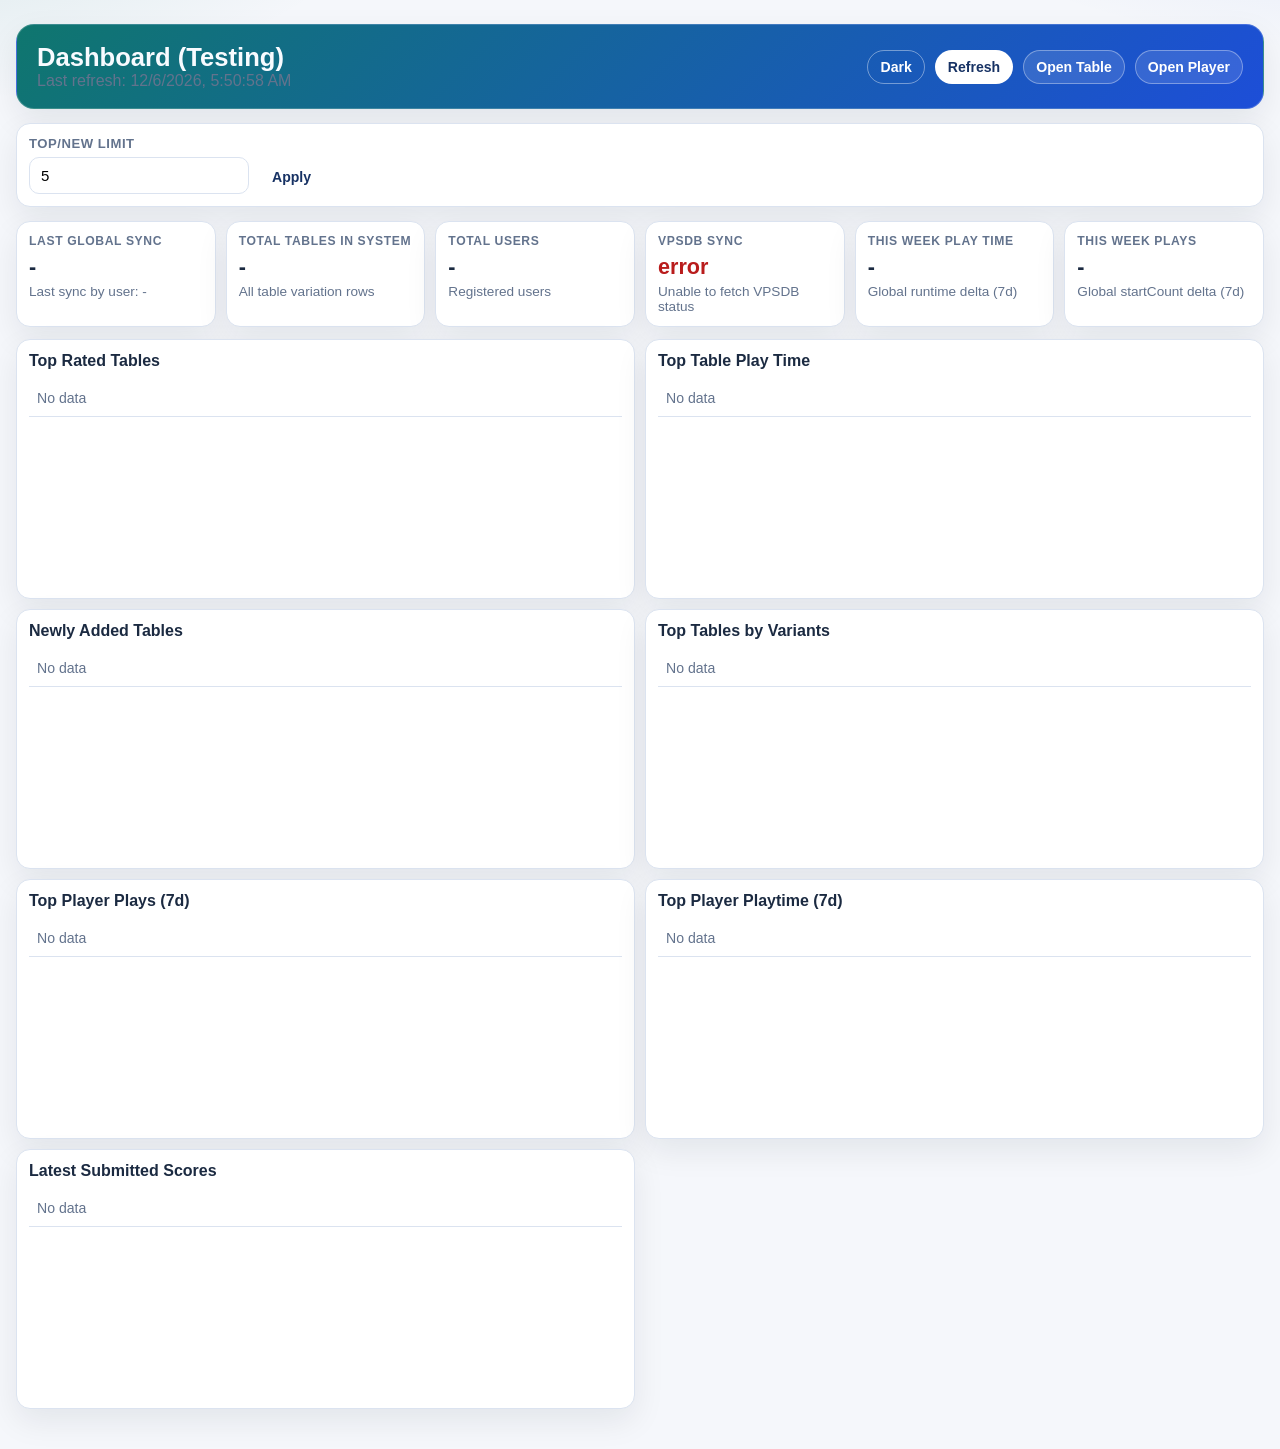
==== commit 8cae24f7: "add latest scores to new panel.#2" ====
--- a/index.html
+++ b/index.html
@@ -788,7 +788,7 @@
             renderTable("latestScoresTable",
                 [
                     { label: "User", getter: r => linkUserId(r.userId), html: true },
-                    { label: "Table", getter: r => linkVpsId(r.vpsId), html: true },
+                    { label: "Table", getter: r => linkTableName(fmtTableName(r), r.vpsId), html: true },
                     { label: "Label", getter: r => r.label || "-" },
                     { label: "Score", getter: r => fmtScoreValue(r.score) },
                     { label: "Updated", getter: r => fmtDate(r.updatedAt) },
